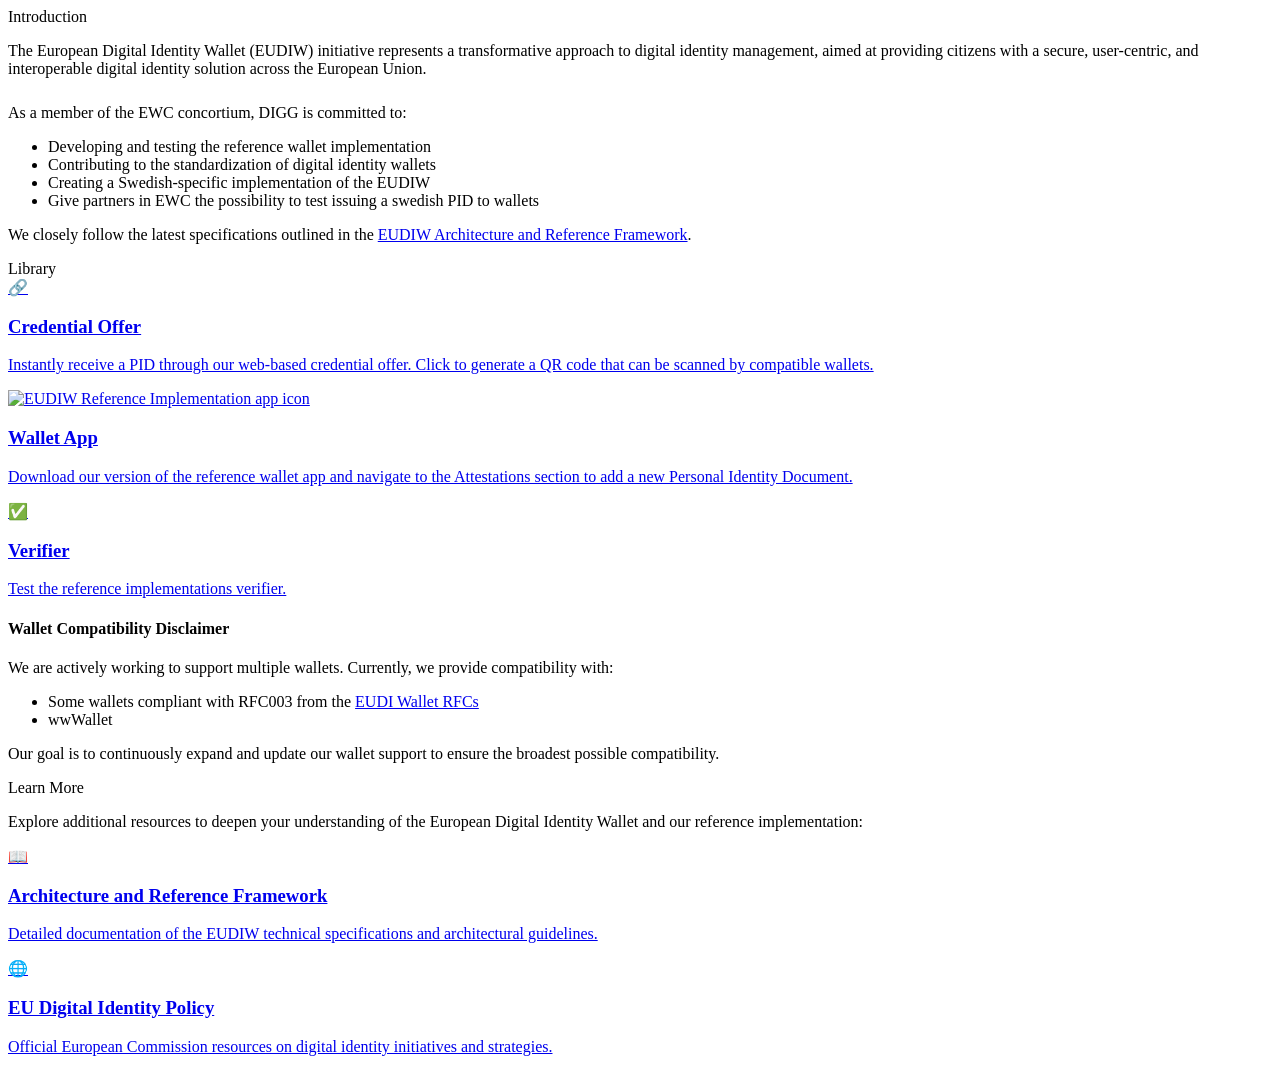
==== src/main/resources/templates/index.html @ 30837ed6 "feat: add content to information page Signed-off-by: Johannes Dannelov <johannes.dannelov@digg.se>" ====
<!DOCTYPE html>
<html xmlns:th="http://www.thymeleaf.org" lang="en">

<head>
    <meta charset="UTF-8">
    <meta name="viewport" content="width=device-width, initial-scale=1.0">
    <title>Digg Wallet Sandbox</title>
    <link th:href="@{./style/digg.css}" rel="stylesheet" />
    <meta name="description"
        content="DIGG Wallet Sandbox for EUDIW Reference Implementation and Personal Identity Document (PID) Issuance">
</head>
<header th:replace="~{layout :: header}"></header>

<body>
    <main class="main-container">
        <div class="content-area">
            <section class="content top-stories">
                <div class="section-group" id="introduction">
                    <div class="section-header">Introduction</div>
                    <div class="section-description">
                        <p>The European Digital Identity Wallet (EUDIW) initiative represents a transformative approach
                            to digital identity management, aimed at providing citizens with a secure, user-centric, and
                            interoperable digital identity solution across the European Union.</p>

                        <p style="padding-top:10px;">As a member of the EWC concortium, DIGG is committed to:</p>

                        <ul>
                            <li>Developing and testing the reference wallet implementation</li>
                            <li>Contributing to the standardization of digital identity wallets</li>
                            <li>Creating a Swedish-specific implementation of the EUDIW</li>
                            <li>Give partners in EWC the possibility to test issuing a swedish PID to wallets</li>
                        </ul>

                        <p>We closely follow the latest specifications outlined in the
                            <a href="https://github.com/eu-digital-identity-wallet/eudi-doc-architecture-and-reference-framework/blob/main/docs/architecture-and-reference-framework-main.md"
                                target="_blank">EUDIW Architecture and Reference Framework</a>.
                        </p>

                    </div>
                </div>

                <div class="section-group" id="library">
                    <div class="section-header">Library</div>
                    <div class="article-grid">
                        <article class="article credential-offer">
                            <a href="./pid">
                                <div class="article-image">
                                    🔗
                                </div>
                                <div class="article-content">
                                    <h3 class="article-title">Credential Offer</h3>
                                    <p class="article-description">
                                        Instantly receive a PID through our web-based credential offer.
                                        Click to generate a QR code that can be scanned by compatible wallets.
                                    </p>
                                </div>
                            </a>
                        </article>

                        <article class="article wallet-app">
                            <a href="./app">
                                <div class="article-image">
                                    <img src="./images/app_icon_eudiw_ri.png"
                                        alt="EUDIW Reference Implementation app icon" />
                                </div>
                                <div class="article-content">
                                    <h3 class="article-title">Wallet App</h3>
                                    <p class="article-description">
                                        Download our version of the reference wallet app and navigate to the Attestations section
                                        to add a new Personal Identity Document.
                                    </p>
                                </div>
                            </a>
                        </article>

                        <article class="article wallet-app">
                            <a href="https://wallet.sandbox.digg.se/verifier">
                                <div class="article-image">
                                    ✅
                                </div>
                                <div class="article-content">
                                    <h3 class="article-title">Verifier</h3>
                                    <p class="article-description">
                                        Test the reference implementations verifier.
                                    </p>
                                </div>
                            </a>
                        </article>
                    </div>

                    <div class="section-disclaimer">
                        <h4>Wallet Compatibility Disclaimer</h4>
                        <p>We are actively working to support multiple wallets. Currently, we provide compatibility
                            with:</p>
                        <ul>
                            <li>Some wallets compliant with RFC003 from the
                                <a href="https://github.com/EWC-consortium/eudi-wallet-rfcs/blob/main/README.md"
                                    target="_blank">EUDI Wallet RFCs</a>
                            </li>
                            <li>wwWallet</li>
                        </ul>
                        <p>Our goal is to continuously expand and update our wallet support to ensure the broadest
                            possible compatibility.</p>
                    </div>
                </div>

                <div class="section-group" id="learn-more">
                    <div class="section-header">Learn More</div>
                    <div class="section-description">
                        <p>Explore additional resources to deepen your understanding of the European Digital Identity
                            Wallet and our reference implementation:</p>

                        <div class="article-grid">
                            <article class="article">
                                <a href="https://github.com/eu-digital-identity-wallet/eudi-doc-architecture-and-reference-framework"
                                    target="_blank">
                                    <div class="article-image">📖</div>
                                    <div class="article-content">
                                        <h3 class="article-title">Architecture and Reference Framework</h3>
                                        <p class="article-description">Detailed documentation of the EUDIW technical
                                            specifications and architectural guidelines.</p>
                                    </div>
                                </a>
                            </article>

                            <article class="article">
                                <a href="https://digital-strategy.ec.europa.eu/en/policies/digital-identity"
                                    target="_blank">
                                    <div class="article-image">🌐</div>
                                    <div class="article-content">
                                        <h3 class="article-title">EU Digital Identity Policy</h3>
                                        <p class="article-description">Official European Commission resources on digital
                                            identity initiatives and strategies.</p>
                                    </div>
                                </a>
                            </article>
                        </div>
                    </div>
                </div>
            </section>
        </div>
    </main>
    <script th:src="@{/js/script.js}"></script>
</body>
<footer th:replace="~{layout :: footer}"></footer>

</html>
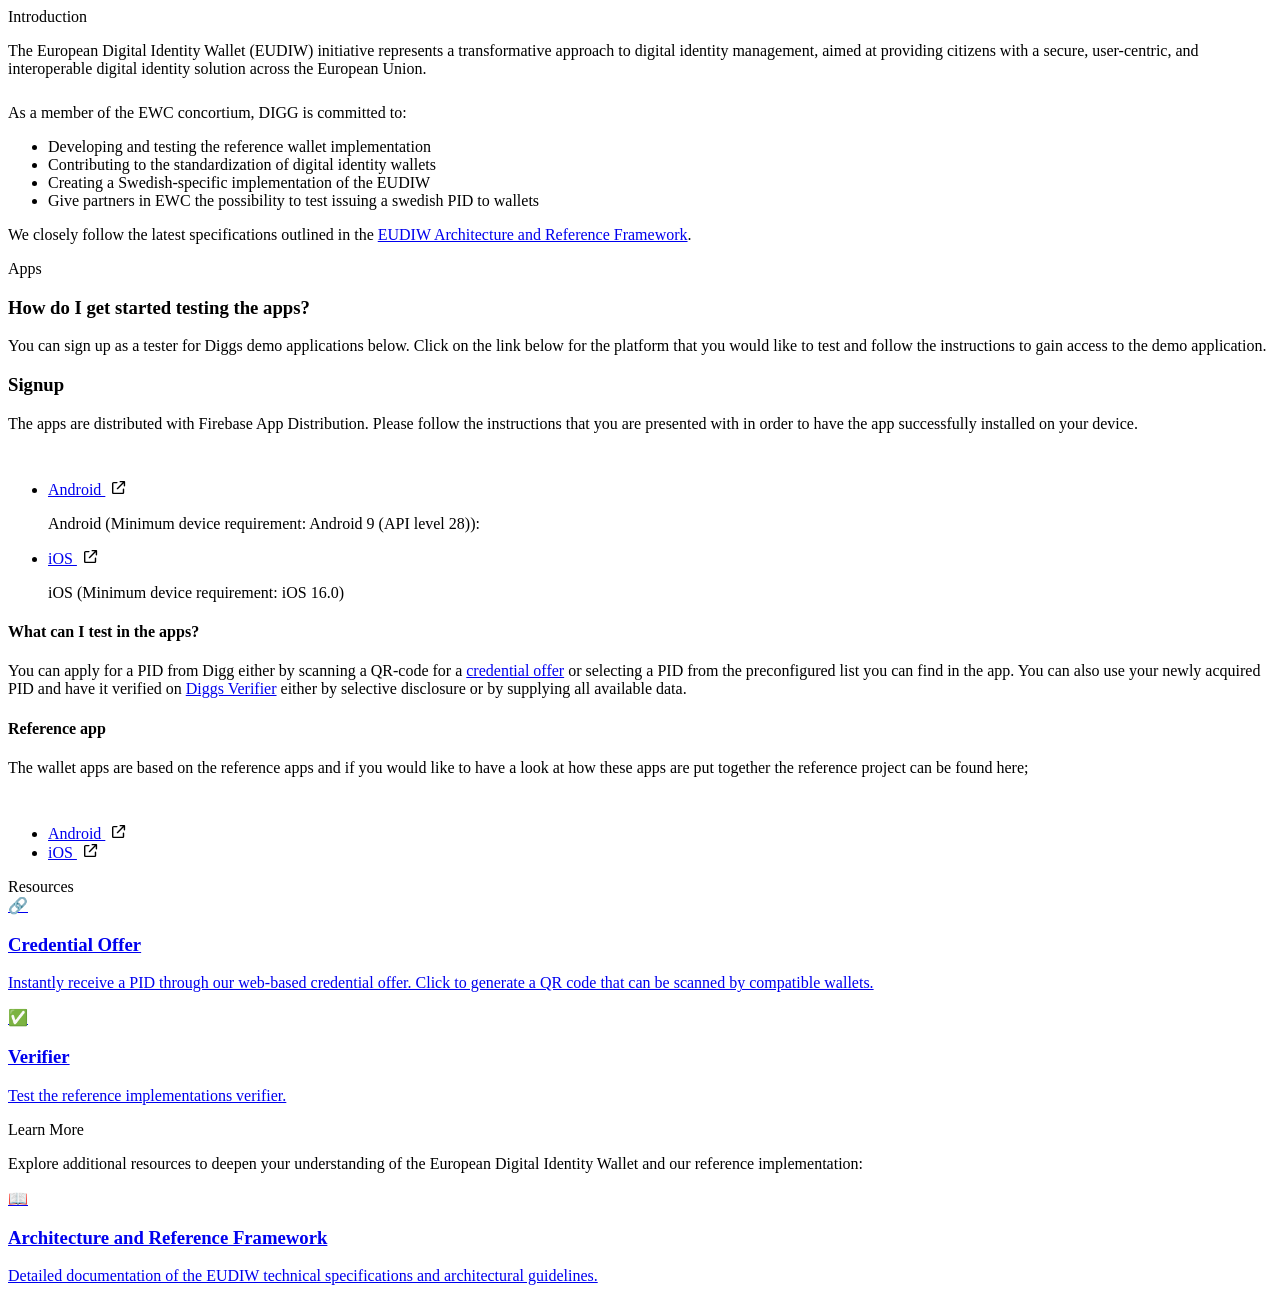
==== commit f1fe37c5: "chore: include in new page layout Signed-off-by: Bjorn Molin <extern.bjorn.molin@digg.se>" ====
--- a/src/main/resources/templates/index.html
+++ b/src/main/resources/templates/index.html
@@ -38,9 +38,122 @@
 
                     </div>
                 </div>
-
-                <div class="section-group" id="library">
-                    <div class="section-header">Library</div>
+                <div class="section-group" id="resources">
+
+                    <div class="section-header">Apps</div>
+                    <article>
+                        <h3 class="article-title">
+                            How do I get started testing the apps?
+                        </h3>
+                        <p class="article-content">
+                            You can sign up as a tester for Diggs demo applications below.
+                            Click on the link below for the platform that you would like to test and follow the
+                            instructions to gain access to the demo application.
+                        </p>
+                    </article>
+                    <article>
+                        <h3 class="article-title">
+                            Signup
+                        </h3>
+                        <div class="article-content">
+                            <p>
+                                The apps are distributed with Firebase App Distribution. Please follow the
+                                instructions
+                                that you are presented with in order to have the app successfully installed on your
+                                device.
+                            </p>
+                            <div style="padding-top: 15px">
+                                <ul>
+                                    <li>
+                                        <a href="https://appdistribution.firebase.dev/i/4cc10e4a1eb14d6b">
+                                            Android
+                                            <span style="padding-left: 7px;" class="dg-link-icon--external">
+                                                <svg aria-label="Länk till annan webbplats" width="15" height="15"
+                                                    role="img" xmlns="http://www.w3.org/2000/svg" viewBox="0 0 512 512">
+                                                    <path
+                                                        d="M280 80C266.7 80 256 69.25 256 56C256 42.75 266.7 32 280 32H424C437.3 32 448 42.75 448 56V200C448 213.3 437.3 224 424 224C410.7 224 400 213.3 400 200V113.9L200.1 312.1C191.6 322.3 176.4 322.3 167 312.1C157.7 303.6 157.7 288.4 167 279L366.1 80H280zM0 120C0 89.07 25.07 64 56 64H168C181.3 64 192 74.75 192 88C192 101.3 181.3 112 168 112H56C51.58 112 48 115.6 48 120V424C48 428.4 51.58 432 56 432H360C364.4 432 368 428.4 368 424V312C368 298.7 378.7 288 392 288C405.3 288 416 298.7 416 312V424C416 454.9 390.9 480 360 480H56C25.07 480 0 454.9 0 424V120z">
+                                                    </path>
+                                                </svg>
+                                            </span>
+                                        </a>
+                                        <p class="article-description">
+                                            Android (Minimum device requirement: Android 9 (API level 28)):
+                                        </p>
+                                    </li>
+                                    <li>
+                                        <a href="https://appdistribution.firebase.dev/i/70194da820ced350">
+                                            iOS
+                                            <span style="padding-left: 7px;" class="dg-link-icon--external"><svg
+                                                    aria-label="Länk till annan webbplats" width="15" height="15"
+                                                    role="img" xmlns="http://www.w3.org/2000/svg" viewBox="0 0 512 512">
+                                                    <path
+                                                        d="M280 80C266.7 80 256 69.25 256 56C256 42.75 266.7 32 280 32H424C437.3 32 448 42.75 448 56V200C448 213.3 437.3 224 424 224C410.7 224 400 213.3 400 200V113.9L200.1 312.1C191.6 322.3 176.4 322.3 167 312.1C157.7 303.6 157.7 288.4 167 279L366.1 80H280zM0 120C0 89.07 25.07 64 56 64H168C181.3 64 192 74.75 192 88C192 101.3 181.3 112 168 112H56C51.58 112 48 115.6 48 120V424C48 428.4 51.58 432 56 432H360C364.4 432 368 428.4 368 424V312C368 298.7 378.7 288 392 288C405.3 288 416 298.7 416 312V424C416 454.9 390.9 480 360 480H56C25.07 480 0 454.9 0 424V120z">
+                                                    </path>
+                                                </svg>
+                                            </span>
+                                        </a>
+                                        <p class="article-description">
+                                            iOS (Minimum device requirement: iOS 16.0)
+                                        </p>
+                                    </li>
+                                </ul>
+                            </div>
+                        </div>
+                    </article>
+                    <article>
+                        <h4 class="article-title">What can I test in the apps?</h4>
+
+                        <p class="article-content">You can apply for a PID from Digg either by scanning a QR-code for a
+                            <a href="./prepare-credential-offer">credential offer</a> or selecting a
+                            PID from the preconfigured list you can find in the app. You can also use your newly
+                            acquired PID and have it verified
+                            on <a href="https://wallet.sandbox.digg.se/verifier/">Diggs Verifier</a> either by selective
+                            disclosure or by supplying all available data.
+                        </p>
+                    </article>
+                    <article style="flex-direction: column;">
+                        <h4 class="article-title">Reference app</h4>
+                        <div class="article-content">
+                            <p>The wallet apps are based on the reference apps and if you would like to have
+                                a
+                                look at how
+                                these apps are put together the reference project can be found here;
+                            </p>
+
+                            <div style="padding-top: 15px">
+                                <ul>
+                                    <li>
+                                        <a
+                                            href="https://github.com/eu-digital-identity-wallet/eudi-app-android-wallet-ui">
+                                            Android
+                                            <span style="padding-left: 7px;" class="dg-link-icon--external">
+                                                <svg aria-label="Länk till annan webbplats" width="15" height="15"
+                                                    role="img" xmlns="http://www.w3.org/2000/svg" viewBox="0 0 512 512">
+                                                    <path
+                                                        d="M280 80C266.7 80 256 69.25 256 56C256 42.75 266.7 32 280 32H424C437.3 32 448 42.75 448 56V200C448 213.3 437.3 224 424 224C410.7 224 400 213.3 400 200V113.9L200.1 312.1C191.6 322.3 176.4 322.3 167 312.1C157.7 303.6 157.7 288.4 167 279L366.1 80H280zM0 120C0 89.07 25.07 64 56 64H168C181.3 64 192 74.75 192 88C192 101.3 181.3 112 168 112H56C51.58 112 48 115.6 48 120V424C48 428.4 51.58 432 56 432H360C364.4 432 368 428.4 368 424V312C368 298.7 378.7 288 392 288C405.3 288 416 298.7 416 312V424C416 454.9 390.9 480 360 480H56C25.07 480 0 454.9 0 424V120z">
+                                                    </path>
+                                                </svg>
+                                            </span>
+                                        </a>
+                                    </li>
+                                    <li>
+                                        <a href="https://github.com/eu-digital-identity-wallet/eudi-app-ios-wallet-ui">
+                                            iOS <span style="padding-left: 7px;" class="dg-link-icon--external"><svg
+                                                    aria-label="Länk till annan webbplats" width="15" height="15"
+                                                    role="img" xmlns="http://www.w3.org/2000/svg" viewBox="0 0 512 512">
+                                                    <path
+                                                        d="M280 80C266.7 80 256 69.25 256 56C256 42.75 266.7 32 280 32H424C437.3 32 448 42.75 448 56V200C448 213.3 437.3 224 424 224C410.7 224 400 213.3 400 200V113.9L200.1 312.1C191.6 322.3 176.4 322.3 167 312.1C157.7 303.6 157.7 288.4 167 279L366.1 80H280zM0 120C0 89.07 25.07 64 56 64H168C181.3 64 192 74.75 192 88C192 101.3 181.3 112 168 112H56C51.58 112 48 115.6 48 120V424C48 428.4 51.58 432 56 432H360C364.4 432 368 428.4 368 424V312C368 298.7 378.7 288 392 288C405.3 288 416 298.7 416 312V424C416 454.9 390.9 480 360 480H56C25.07 480 0 454.9 0 424V120z">
+                                                    </path>
+                                                </svg></span>
+                                        </a>
+                                    </li>
+                                </ul>
+                            </div>
+                        </div>
+                    </article>
+                </div>
+                <div class="section-group" id="resources">
+                    <div class="section-header">Resources</div>
                     <div class="article-grid">
                         <article class="article credential-offer">
                             <a href="./pid">
@@ -58,23 +171,7 @@
                         </article>
 
                         <article class="article wallet-app">
-                            <a href="./app">
-                                <div class="article-image">
-                                    <img src="./images/app_icon_eudiw_ri.png"
-                                        alt="EUDIW Reference Implementation app icon" />
-                                </div>
-                                <div class="article-content">
-                                    <h3 class="article-title">Wallet App</h3>
-                                    <p class="article-description">
-                                        Download our version of the reference wallet app and navigate to the Attestations section
-                                        to add a new Personal Identity Document.
-                                    </p>
-                                </div>
-                            </a>
-                        </article>
-
-                        <article class="article wallet-app">
-                            <a href="https://wallet.sandbox.digg.se/verifier">
+                            <a href="https://wallet.sandbox.digg.se/verifier/">
                                 <div class="article-image">
                                     ✅
                                 </div>
@@ -86,21 +183,6 @@
                                 </div>
                             </a>
                         </article>
-                    </div>
-
-                    <div class="section-disclaimer">
-                        <h4>Wallet Compatibility Disclaimer</h4>
-                        <p>We are actively working to support multiple wallets. Currently, we provide compatibility
-                            with:</p>
-                        <ul>
-                            <li>Some wallets compliant with RFC003 from the
-                                <a href="https://github.com/EWC-consortium/eudi-wallet-rfcs/blob/main/README.md"
-                                    target="_blank">EUDI Wallet RFCs</a>
-                            </li>
-                            <li>wwWallet</li>
-                        </ul>
-                        <p>Our goal is to continuously expand and update our wallet support to ensure the broadest
-                            possible compatibility.</p>
                     </div>
                 </div>
 
@@ -122,18 +204,6 @@
                                     </div>
                                 </a>
                             </article>
-
-                            <article class="article">
-                                <a href="https://digital-strategy.ec.europa.eu/en/policies/digital-identity"
-                                    target="_blank">
-                                    <div class="article-image">🌐</div>
-                                    <div class="article-content">
-                                        <h3 class="article-title">EU Digital Identity Policy</h3>
-                                        <p class="article-description">Official European Commission resources on digital
-                                            identity initiatives and strategies.</p>
-                                    </div>
-                                </a>
-                            </article>
                         </div>
                     </div>
                 </div>
@@ -144,4 +214,4 @@
 </body>
 <footer th:replace="~{layout :: footer}"></footer>
 
-</html>+</html>
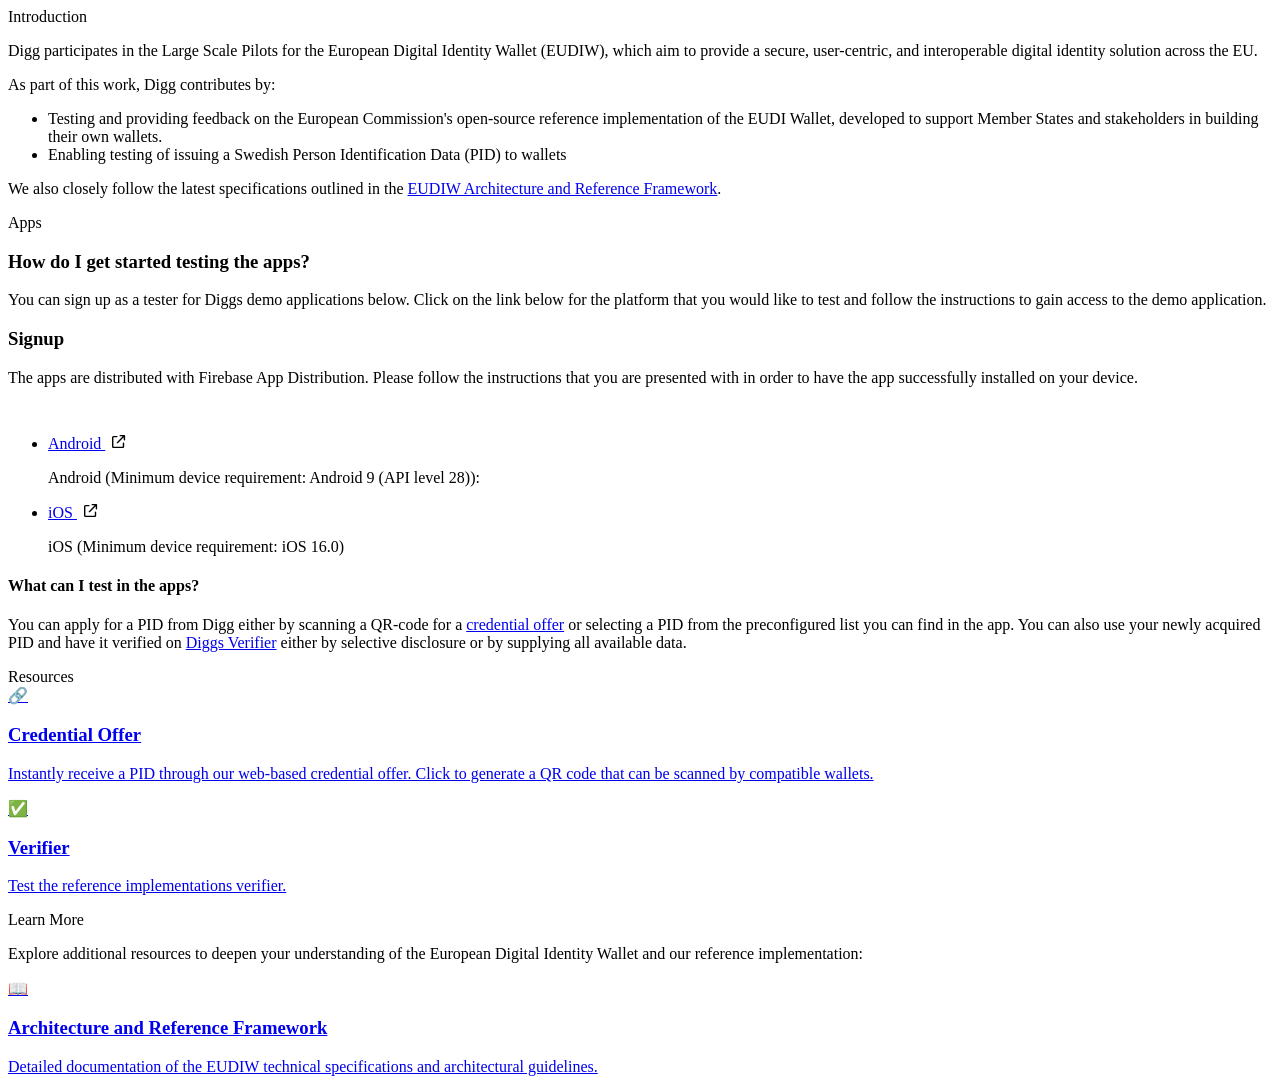
==== commit 3e3e0577: "chore: add funded by eu logo to site and some text fixes Signed-off-by: Bjorn Molin <extern.bjorn.mo" ====
--- a/src/main/resources/templates/index.html
+++ b/src/main/resources/templates/index.html
@@ -1,5 +1,5 @@
 <!DOCTYPE html>
-<html xmlns:th="http://www.thymeleaf.org" lang="en">
+<html xmlns:th="http://www.thymeleaf.org" xmlns="http://www.w3.org/1999/html" lang="en">
 
 <head>
     <meta charset="UTF-8">
@@ -18,27 +18,28 @@
                 <div class="section-group" id="introduction">
                     <div class="section-header">Introduction</div>
                     <div class="section-description">
-                        <p>The European Digital Identity Wallet (EUDIW) initiative represents a transformative approach
-                            to digital identity management, aimed at providing citizens with a secure, user-centric, and
-                            interoperable digital identity solution across the European Union.</p>
+                        <p>
+                            Digg participates in the Large Scale Pilots for the European Digital Identity Wallet (EUDIW), which aim to provide a secure, user-centric, and interoperable digital identity solution across the EU.
+                        </p>
 
-                        <p style="padding-top:10px;">As a member of the EWC concortium, DIGG is committed to:</p>
-
+                        <p>As part of this work, Digg contributes by:
+                        </p>
                         <ul>
-                            <li>Developing and testing the reference wallet implementation</li>
-                            <li>Contributing to the standardization of digital identity wallets</li>
-                            <li>Creating a Swedish-specific implementation of the EUDIW</li>
-                            <li>Give partners in EWC the possibility to test issuing a swedish PID to wallets</li>
+                            <li>Testing and providing feedback on the European Commission's open-source reference implementation of the EUDI Wallet, developed to support Member States and stakeholders in building their own wallets.</li>
+                            <li>Enabling testing of issuing a Swedish Person Identification Data (PID) to wallets</li>
                         </ul>
 
-                        <p>We closely follow the latest specifications outlined in the
+
+
+
+                        <p>We also closely follow the latest specifications outlined in the
                             <a href="https://github.com/eu-digital-identity-wallet/eudi-doc-architecture-and-reference-framework/blob/main/docs/architecture-and-reference-framework-main.md"
                                 target="_blank">EUDIW Architecture and Reference Framework</a>.
                         </p>
 
                     </div>
                 </div>
-                <div class="section-group" id="resources">
+                <div class="section-group">
 
                     <div class="section-header">Apps</div>
                     <article>
@@ -111,52 +112,13 @@
                             disclosure or by supplying all available data.
                         </p>
                     </article>
-                    <article style="flex-direction: column;">
-                        <h4 class="article-title">Reference app</h4>
-                        <div class="article-content">
-                            <p>The wallet apps are based on the reference apps and if you would like to have
-                                a
-                                look at how
-                                these apps are put together the reference project can be found here;
-                            </p>
-
-                            <div style="padding-top: 15px">
-                                <ul>
-                                    <li>
-                                        <a
-                                            href="https://github.com/eu-digital-identity-wallet/eudi-app-android-wallet-ui">
-                                            Android
-                                            <span style="padding-left: 7px;" class="dg-link-icon--external">
-                                                <svg aria-label="Länk till annan webbplats" width="15" height="15"
-                                                    role="img" xmlns="http://www.w3.org/2000/svg" viewBox="0 0 512 512">
-                                                    <path
-                                                        d="M280 80C266.7 80 256 69.25 256 56C256 42.75 266.7 32 280 32H424C437.3 32 448 42.75 448 56V200C448 213.3 437.3 224 424 224C410.7 224 400 213.3 400 200V113.9L200.1 312.1C191.6 322.3 176.4 322.3 167 312.1C157.7 303.6 157.7 288.4 167 279L366.1 80H280zM0 120C0 89.07 25.07 64 56 64H168C181.3 64 192 74.75 192 88C192 101.3 181.3 112 168 112H56C51.58 112 48 115.6 48 120V424C48 428.4 51.58 432 56 432H360C364.4 432 368 428.4 368 424V312C368 298.7 378.7 288 392 288C405.3 288 416 298.7 416 312V424C416 454.9 390.9 480 360 480H56C25.07 480 0 454.9 0 424V120z">
-                                                    </path>
-                                                </svg>
-                                            </span>
-                                        </a>
-                                    </li>
-                                    <li>
-                                        <a href="https://github.com/eu-digital-identity-wallet/eudi-app-ios-wallet-ui">
-                                            iOS <span style="padding-left: 7px;" class="dg-link-icon--external"><svg
-                                                    aria-label="Länk till annan webbplats" width="15" height="15"
-                                                    role="img" xmlns="http://www.w3.org/2000/svg" viewBox="0 0 512 512">
-                                                    <path
-                                                        d="M280 80C266.7 80 256 69.25 256 56C256 42.75 266.7 32 280 32H424C437.3 32 448 42.75 448 56V200C448 213.3 437.3 224 424 224C410.7 224 400 213.3 400 200V113.9L200.1 312.1C191.6 322.3 176.4 322.3 167 312.1C157.7 303.6 157.7 288.4 167 279L366.1 80H280zM0 120C0 89.07 25.07 64 56 64H168C181.3 64 192 74.75 192 88C192 101.3 181.3 112 168 112H56C51.58 112 48 115.6 48 120V424C48 428.4 51.58 432 56 432H360C364.4 432 368 428.4 368 424V312C368 298.7 378.7 288 392 288C405.3 288 416 298.7 416 312V424C416 454.9 390.9 480 360 480H56C25.07 480 0 454.9 0 424V120z">
-                                                    </path>
-                                                </svg></span>
-                                        </a>
-                                    </li>
-                                </ul>
-                            </div>
-                        </div>
-                    </article>
+                    
                 </div>
                 <div class="section-group" id="resources">
                     <div class="section-header">Resources</div>
                     <div class="article-grid">
                         <article class="article credential-offer">
-                            <a href="./pid">
+                            <a href="./prepare-credential-offer">
                                 <div class="article-image">
                                     🔗
                                 </div>
@@ -210,7 +172,6 @@
             </section>
         </div>
     </main>
-    <script th:src="@{/js/script.js}"></script>
 </body>
 <footer th:replace="~{layout :: footer}"></footer>
 
